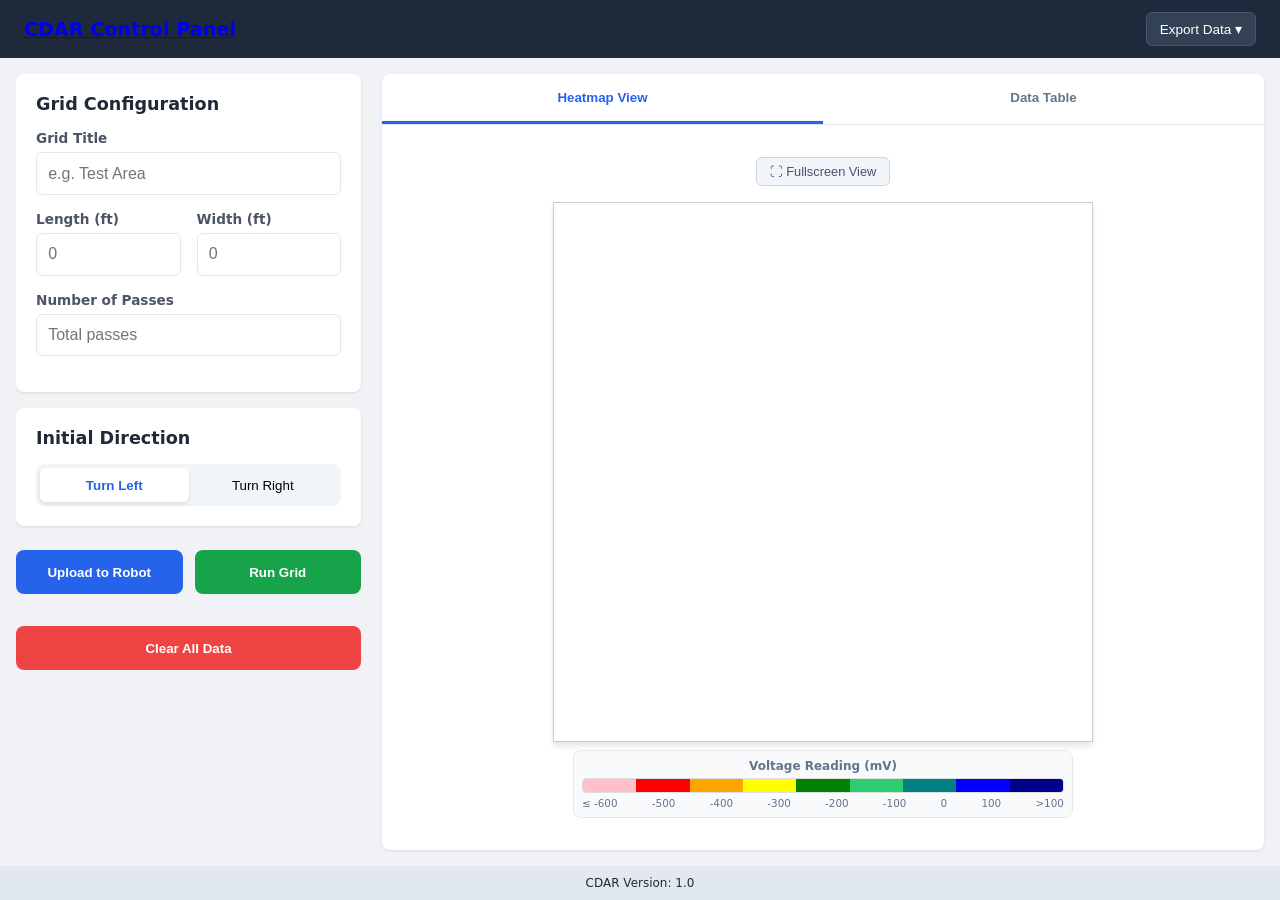
==== Brain_ESP32/data/index.html @ 39ade5ab "Add manual control interface and communication features - Created manual.html for manual control UI " ====
<!DOCTYPE html>
<html lang="en">
<head>
    <meta charset="UTF-8">
    <meta name="viewport" content="width=device-width, initial-scale=1.0">
    <title>CDAR Control Panel</title>
    <link rel="stylesheet" href="style.css">
</head>

<body>
    <header class="header">
        <div class="header-left">
            <a href="manual.html" class="nav-link" title="Switch to Manual Control">
                <h1>CDAR Control Panel</h1>
            </a>
        </div>
        <div class="header-right">
            <button class="export-trigger" id="export-menu-btn">Export Data &#9662;</button>
            <nav class="menu hidden" id="menu">
                <button id="export-csv">Download CSV</button>
                <button id="export-png">Download Heatmap (PNG)</button>
            </nav>  
        </div>
    </header>

    <main class="dashboard">
        <aside class="config-panel">
            <section class="box">
                <h3>Grid Configuration</h3>
                <div class="input-group">
                    <label for="grid-title">Grid Title</label>
                    <input type="text" id="grid-title" placeholder="e.g. Test Area">
                </div>
                <div class="input-row">
                    <div class="input-group">
                        <label for="length">Length (ft)</label>
                        <input type="number" id="length" placeholder="0">
                    </div>
                    <div class="input-group">
                        <label for="width">Width (ft)</label>
                        <input type="number" id="width" placeholder="0">
                    </div>
                </div>
                <div class="input-group">
                    <label for="passes">Number of Passes</label>
                    <input type="number" id="passes" placeholder="Total passes">
                </div>
            </section>

            <section class="box">
                <h3>Initial Direction</h3>
                <div class="toggle-group" id="turn-toggle">
                    <button type="button" class="toggle-btn active" data-value="left">Turn Left</button>
                    <button type="button" class="toggle-btn" data-value="right">Turn Right</button>
                </div>
            </section>

            <div class="action-buttons">
                <button id="upload-btn" class="btn-primary">Upload to Robot</button>
                <button id="run-btn" class="btn-success">Run Grid</button>
            </div>

            <div class="secondary-actions" style="margin-top: 1rem;">
                <button id="clear-data-btn" class="btn-danger">Clear All Data</button>
            </div>
        </aside>

        <section class="display-panel">
            <div class="display-tabs">
                <button id="show-heatmap" class="tab-btn active">Heatmap View</button>
                <button id="show-table" class="tab-btn">Data Table</button>
            </div>

            <div class="content-area">
                <div id="heatmap-view" class="view">
                    <div class="heatmap-container" id="heatmap-area">
                        <button id="fullscreen-btn" class="btn-secondary">⛶ Fullscreen View</button>
        
                        <canvas id="heatmapCanvas"></canvas>
        
                        <div class="heatmap-legend" id="heatmap-legend">
                            <div style="text-align: center; font-size: 0.75rem; margin-bottom: 5px; color: #64748b; font-weight: bold;">
                                Voltage Reading (mV)
                            </div>
                            <div id="legend-bar" style="display: flex; height: 15px; border-radius: 4px; overflow: hidden; border: 1px solid #ddd;"></div>
                            <div id="legend-labels" style="display: flex; justify-content: space-between; margin-top: 4px; font-size: 0.65rem; color: #64748b;"></div>
                        </div>
                    </div>
                </div>
                <div id="table-view" class="view hidden">
                    <div class="table-header-info">
                        <h4 id="display-grid-title">Current Grid: None</h4>
                    </div>
                    <div class="table-container">
                        <table id="data-table">
                            <thead>
                                <tr>
                                    <th>Point #</th>
                                    <th>X (ft)</th>
                                    <th>Y (ft)</th>
                                    <th>Reading</th>
                                    <th>Status</th>
                                </tr>
                            </thead>
                            <tbody id="table-body">
                                <tr>
                                    <td colspan="5" class="empty-msg">No data recorded. Press "Start" to begin tracking.</td>
                                </tr>
                            </tbody>
                        </table>
                    </div>
                </div>
            </div>
        </section>
    </main>

    <footer class="footer">
        <p>CDAR Version: 1.0</p>
    </footer>

    <script src="script.js"></script>
</body>
</html>
---- Brain_ESP32/data/style.css ----
:root {
    --bg: #f0f2f5;
    --card: #ffffff;
    --primary: #2563eb;
    --success: #16a34a;
    --danger: #ef4444;
    --text: #1f2937;
    --border: #e5e7eb;
    --header-bg: #1e293b;
}

* { 
    box-sizing: border-box; 
    margin: 0; 
    padding: 0; 
}

body {
    font-family: system-ui, -apple-system, sans-serif;
    background: var(--bg);
    color: var(--text);
    display: flex;
    flex-direction: column;
    min-height: 100vh;
}

/*Header & Footer------------------------------------------------------------- */
.header {
    background: var(--header-bg);
    color: white;
    padding: 0.75rem 1.5rem;
    display: flex;
    justify-content: space-between;
    align-items: center;
    position: sticky;
    top: 0;
    z-index: 1000;
}

.header h1 {
    font-size: 1.2rem;
}

.header-right {
    position: relative;
}

.export-trigger {
    background: #334155;
    color: white;
    border: 1px solid #475569;
    padding: 0.5rem 0.8rem;
    border-radius: 6px;
    font-size: 0.85rem;
    cursor: pointer;
}

.menu {
    position: absolute;
    top: 115%;
    right: 0;
    background: white;
    border-radius: 8px;
    box-shadow: 0 4px 12px rgba(0, 0, 0, 0.15);
    padding: 0.5rem;
    display: flex;
    flex-direction: column;
    gap: 0.4rem;
    z-index: 1001;
    width: 180px;
}

.menu button {
    background: #f8fafc;
    color: #1e293b;
    border: none;
    text-align: left;
    padding: 0.7rem;
    border-radius: 4px;
    cursor: pointer;
}

.menu button:hover {
    background: #e2e8f0;
}

.footer {
    padding: 0.6rem;
    text-align: center;
    font-size: 0.75rem;
    background: #e2e8f0;
    border-top: 1px solid var(--border);
}

/*Main Layout------------------------------------------------------- */
.dashboard {
    display: flex;
    flex-direction: column; /* Stacked by default */
    gap: 1rem;
    padding: 1rem;
    flex: 1;
}

.config-panel {
    display: flex;
    flex-direction: column;
    gap: 1rem;
    width: 100%;
}

.box {
    background: var(--card);
    padding: 1.25rem;
    border-radius: 8px;
    box-shadow: 0 1px 3px rgba(0, 0, 0, 0.1);
}

.box h3 {
    margin-bottom: 1rem;
    font-size: 1.1rem;
}

/*Inputs & Buttons------------------------------------------------------*/
.input-group { 
    margin-bottom: 1rem; 
    display: flex; 
    flex-direction: column;
}

.input-group label {
    font-size: 0.85rem;
    font-weight: 600;
    margin-bottom: 0.4rem;
    color: #4b5563;
}

.input-row { 
    display: grid; 
    grid-template-columns: 1fr 1fr; /* Side-by-side inputs */
    gap: 1rem; 
    width: 100%; 
}

input { 
    width: 100%; 
    padding: 0.7rem; 
    border: 1px solid var(--border); 
    border-radius: 6px; 
    font-size: 1rem;
}

.toggle-group {
    display: flex;
    background: #f1f5f9;
    padding: 4px;
    border-radius: 8px;
}

.toggle-btn {
    flex: 1;
    padding: 0.6rem;
    border: none;
    cursor: pointer;
    background: transparent;
    border-radius: 6px;
    transition: all 0.2s;
}

.toggle-btn.active {
    background: white;
    box-shadow: 0 2px 4px rgba(0, 0, 0, 0.1);
    font-weight: bold;
    color: var(--primary);
}

.action-buttons {
    display: grid;
    grid-template-columns: 1fr 1fr;
    gap: 0.75rem;
    margin-top: 0.5rem;
}

.btn-primary, .btn-success, .btn-danger {
    padding: 0.9rem;
    border-radius: 8px;
    border: none;
    font-weight: bold;
    cursor: pointer;
    color: white;
    transition: opacity 0.2s;
}

.btn-primary { background-color: var(--primary); }
.btn-success { background-color: var(--success); }
.btn-danger { background-color: var(--danger); width: 100%; }

.btn-primary:hover, .btn-success:hover, .btn-danger:hover {
    opacity: 0.9;
}

/*Visualization Area-----------------------------------------------------------*/
.display-panel {
    background: var(--card);
    border-radius: 8px;
    display: flex;
    flex-direction: column;
    min-height: 400px;
    box-shadow: 0 1px 3px rgba(0, 0, 0, 0.1);
}

.display-tabs { 
    border-bottom: 1px solid var(--border); 
    display: flex; 
}

.tab-btn { 
    flex: 1;
    padding: 1rem; 
    border: none; 
    background: none; 
    cursor: pointer; 
    border-bottom: 3px solid transparent; 
    font-weight: 600;
    color: #64748b;
}

.tab-btn.active { 
    border-bottom-color: var(--primary); 
    color: var(--primary); 
}

.content-area { 
    flex: 1; 
    padding: 1rem;
}

.view { width: 100%; height: 100%; }
.hidden { display: none !important; }

/*Table & Heatmap--------------------------------------------------------*/
.table-container {
    width: 100%;
    overflow-x: auto;
}

table {
    width: 100%;
    border-collapse: collapse;
    min-width: 400px;
}

th, td {
    padding: 0.8rem;
    text-align: left;
    border-bottom: 1px solid var(--border);
}

th {
    background: #f8fafc;
    font-size: 0.75rem;
    text-transform: uppercase;
    color: #64748b;
}

.status-pill {
    padding: 2px 8px;
    border-radius: 10px;
    font-size: 0.7rem;
    text-transform: capitalize;
}

.status-success { background: #dcfce7; color: #166534; }

.heatmap-container {
    display: flex;
    flex-direction: column;
    align-items: center;
    gap: 0.5rem;
    height: 100%;
    justify-content: center;
}

#heatmapCanvas {
    border: 1px solid #ccc;
    background: white;
    box-shadow: 0 4px 6px rgba(0, 0, 0, 0.1);
    max-height: 60vh;
    width: auto;
    aspect-ratio: 1 / 1;
}

.heatmap-legend {
    padding: 8px;
    width: 100%;
    max-width: 500px;
    background: #f8fafc;
    border-radius: 8px;
    border: 1px solid var(--border);
}

/* Fullscreen Button Style */
.btn-secondary {
    background: #f1f5f9;
    color: #475569;
    border: 1px solid #cbd5e1;
    padding: 0.4rem 0.8rem;
    border-radius: 6px;
    font-size: 0.8rem;
    cursor: pointer;
    margin-bottom: 0.5rem;
    transition: all 0.2s;
}

.btn-secondary:hover {
    background: #e2e8f0;
    color: var(--primary);
}

/* Adjustments when in Fullscreen Mode */
#heatmap-area:fullscreen {
    background: white;
    display: flex;
    flex-direction: column;
    align-items: center;
    justify-content: center;
    padding: 2rem;
}

#heatmap-area:fullscreen #heatmapCanvas {
    max-height: 85vh; /* Larger view when fullscreen */
}

#heatmap-area:fullscreen .btn-secondary {
    position: absolute;
    top: 20px;
    right: 20px;
}
@media (max-width: 600px) {
    #legend-labels span{
        font-size: 0.6rem;
    }
}

/*Error Shake Animation---------------------------------------------------------------------*/
input.error-shake {
    border: 2px solid var(--danger) !important;
}

@keyframes shake {
    0%, 100% { transform: translateX(0); }
    20%, 60% { transform: translateX(-8px); }
    40%, 80% { transform: translateX(8px); }
}

.error-shake {
    animation: shake 0.3s cubic-bezier(.36, .07, .19, .97) both;
}

/*D-Pad Styling--------------------------------------------------------------------------------*/
.d-pad-container {
    display: grid;
    /* Define a 3x3 grid layout */
    grid-template-areas:
        ". up ."
        "left stop right"
        ". down .";
    gap: 10px;
    justify-content: center;
    align-items: center;
    margin-bottom: 2rem;
}

/* Assign buttons to grid areas */
#btn-up    { grid-area: up; }
#btn-left  { grid-area: left; }
#btn-stop  { grid-area: stop; }
#btn-right { grid-area: right; }
#btn-down  { grid-area: down; }

.d-btn {
    width: 70px;
    height: 70px;
    border: 2px solid var(--border);
    background: #f8fafc;
    border-radius: 12px;
    font-size: 1.5rem;
    cursor: pointer;
    color: var(--text);
    transition: all 0.1s;
    display: flex;
    justify-content: center;
    align-items: center;
    box-shadow: 0 2px 0 #cbd5e1;
}

.d-btn:active, .d-btn.active-press {
    transform: translateY(2px);
    box-shadow: none;
    background: var(--primary);
    color: white;
    border-color: var(--primary);
}

.stop-btn {
    width: 100%;
    min-width: 80px;
    background: #fee2e2;
    color: var(--danger);
    font-size: 1rem;
    font-weight: bold;
    border-color: #fca5a5;
    box-shadow: 0 2px 0 #fca5a5;
}

.stop-btn:active, .stop-btn.active-press {
    background: var(--danger);
    color: white;
    border-color: var(--danger);
}

/*Speed Slider Style*/
.speed-control
{
    margin: 1.5rem auto;
    display: flex;
    flex-direction: column;
    align-items: center;
    gap: 0.5rem;
    max-width: 250px;
}

.speed-control label
{
    font-weight: 600;
    color: var(--text);
    font-size: 1.1rem;
}

.speed-control input[type="range"]
{
    width: 100%;
    cursor: pointer;
    accent-color: var(--primary);
}

/*Desktop Layout (801px and up)----------------------------------------------------------------*/
@media (min-width: 801px) {
    .dashboard {
        display: grid;
        grid-template-columns: 350px 1fr;
        height: calc(100vh - 110px); /* Fill screen height */
        overflow: hidden;
    }

    .config-panel {
        overflow-y: auto;
        padding-right: 5px;
    }

    .display-panel {
        overflow: hidden;
    }
    
    .content-area {
        overflow-y: auto;
    }
}
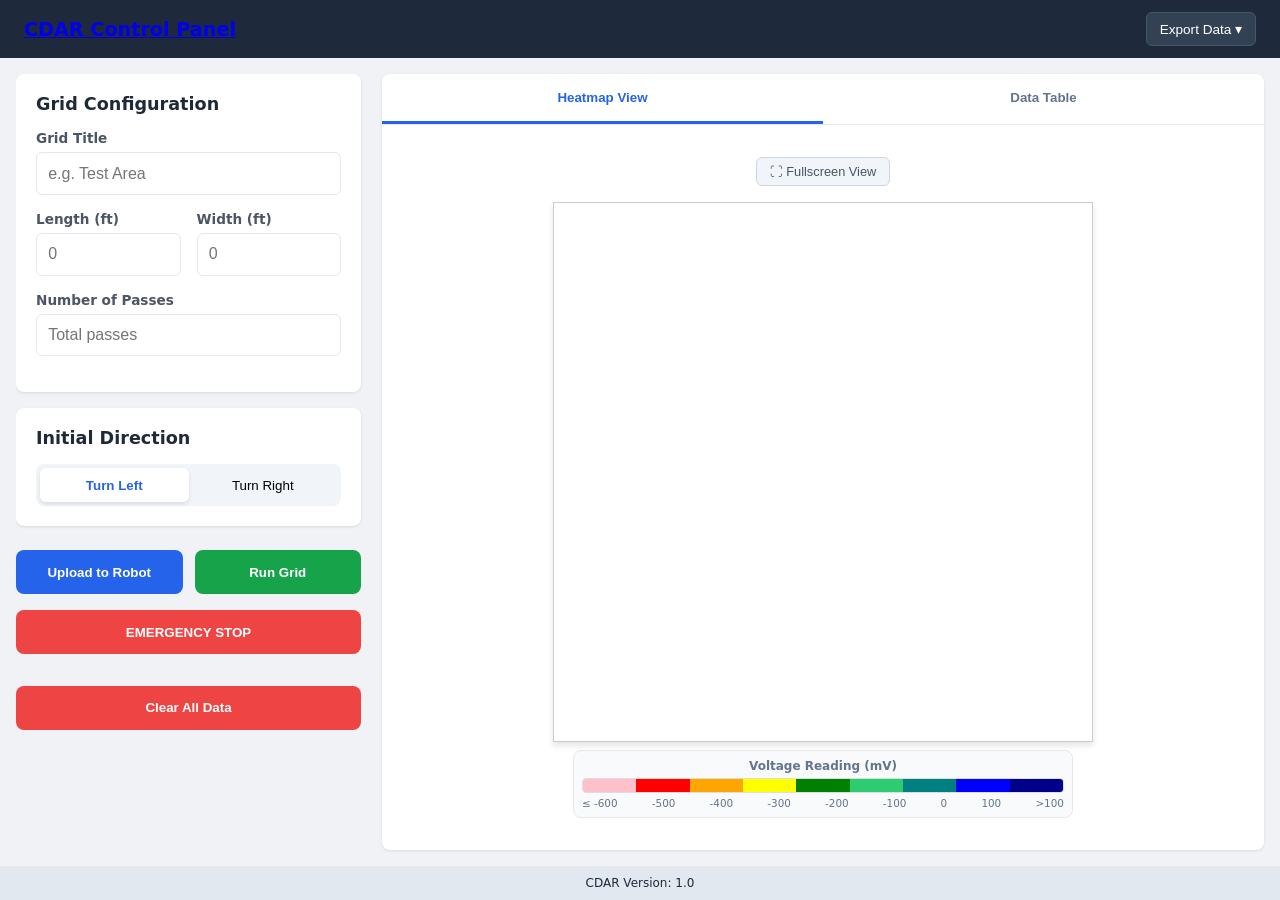
==== commit 7dd8c770: "Implement emergency stop button and associated functionality; adjust PID tuning and motor parameters" ====
--- a/Brain_ESP32/data/index.html
+++ b/Brain_ESP32/data/index.html
@@ -59,6 +59,7 @@
                 <button id="upload-btn" class="btn-primary">Upload to Robot</button>
                 <button id="run-btn" class="btn-success">Run Grid</button>
             </div>
+            <button id="kill-btn" class="btn-danger" stlye="margin-top: 0.75rem; width: 100%; font-size: 1.2rem; padding: 1rem; font-weight: 900; letter-spacing: 1px;">EMERGENCY STOP</button>
 
             <div class="secondary-actions" style="margin-top: 1rem;">
                 <button id="clear-data-btn" class="btn-danger">Clear All Data</button>
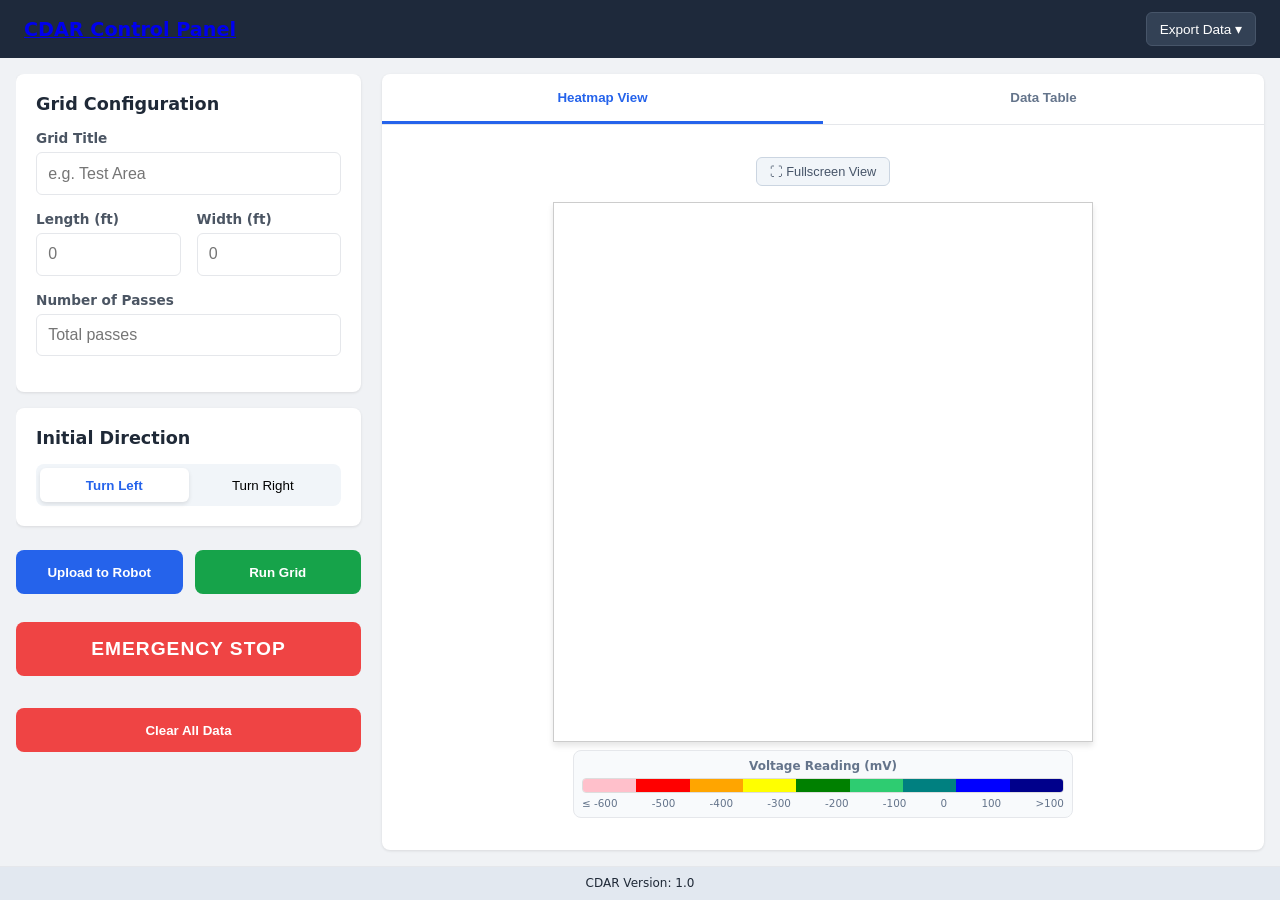
==== commit 9aa56679: "Fix emergency stop button style, update movement command logic, and enhance PID tuning parameters" ====
--- a/Brain_ESP32/data/index.html
+++ b/Brain_ESP32/data/index.html
@@ -59,7 +59,7 @@
                 <button id="upload-btn" class="btn-primary">Upload to Robot</button>
                 <button id="run-btn" class="btn-success">Run Grid</button>
             </div>
-            <button id="kill-btn" class="btn-danger" stlye="margin-top: 0.75rem; width: 100%; font-size: 1.2rem; padding: 1rem; font-weight: 900; letter-spacing: 1px;">EMERGENCY STOP</button>
+            <button id="kill-btn" class="btn-danger" style="margin-top: 0.75rem; width: 100%; font-size: 1.2rem; padding: 1rem; font-weight: 900; letter-spacing: 1px;">EMERGENCY STOP</button>
 
             <div class="secondary-actions" style="margin-top: 1rem;">
                 <button id="clear-data-btn" class="btn-danger">Clear All Data</button>
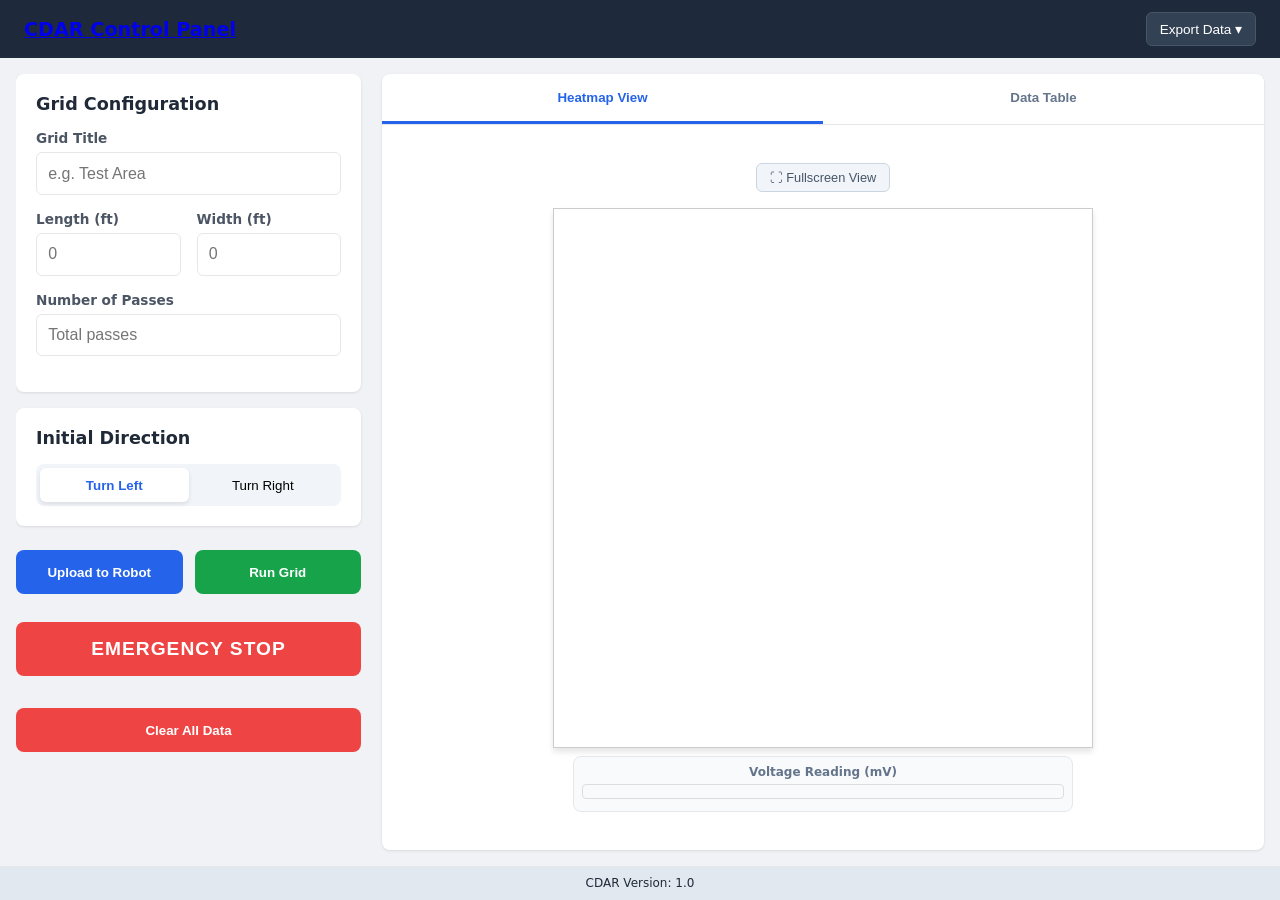
==== commit 4c5293b7: "feat: Implement electrode sensor and voltage reading functionality - Added ADS1220 SPI interface for" ====
--- a/Brain_ESP32/data/index.html
+++ b/Brain_ESP32/data/index.html
@@ -96,16 +96,15 @@
                         <table id="data-table">
                             <thead>
                                 <tr>
-                                    <th>Point #</th>
-                                    <th>X (ft)</th>
-                                    <th>Y (ft)</th>
+                                    <th>Pass</th>
+                                    <th>Sample</th>
                                     <th>Reading</th>
-                                    <th>Status</th>
+                                    <th>ASTM Assesment</th>
                                 </tr>
                             </thead>
                             <tbody id="table-body">
                                 <tr>
-                                    <td colspan="5" class="empty-msg">No data recorded. Press "Start" to begin tracking.</td>
+                                    <td colspan="4" class="empty-msg">No data recorded. Press "Start" to begin tracking.</td>
                                 </tr>
                             </tbody>
                         </table>
@@ -119,6 +118,7 @@
         <p>CDAR Version: 1.0</p>
     </footer>
 
+    <script src="contour_mapping.js"></script>
     <script src="script.js"></script>
 </body>
 </html>
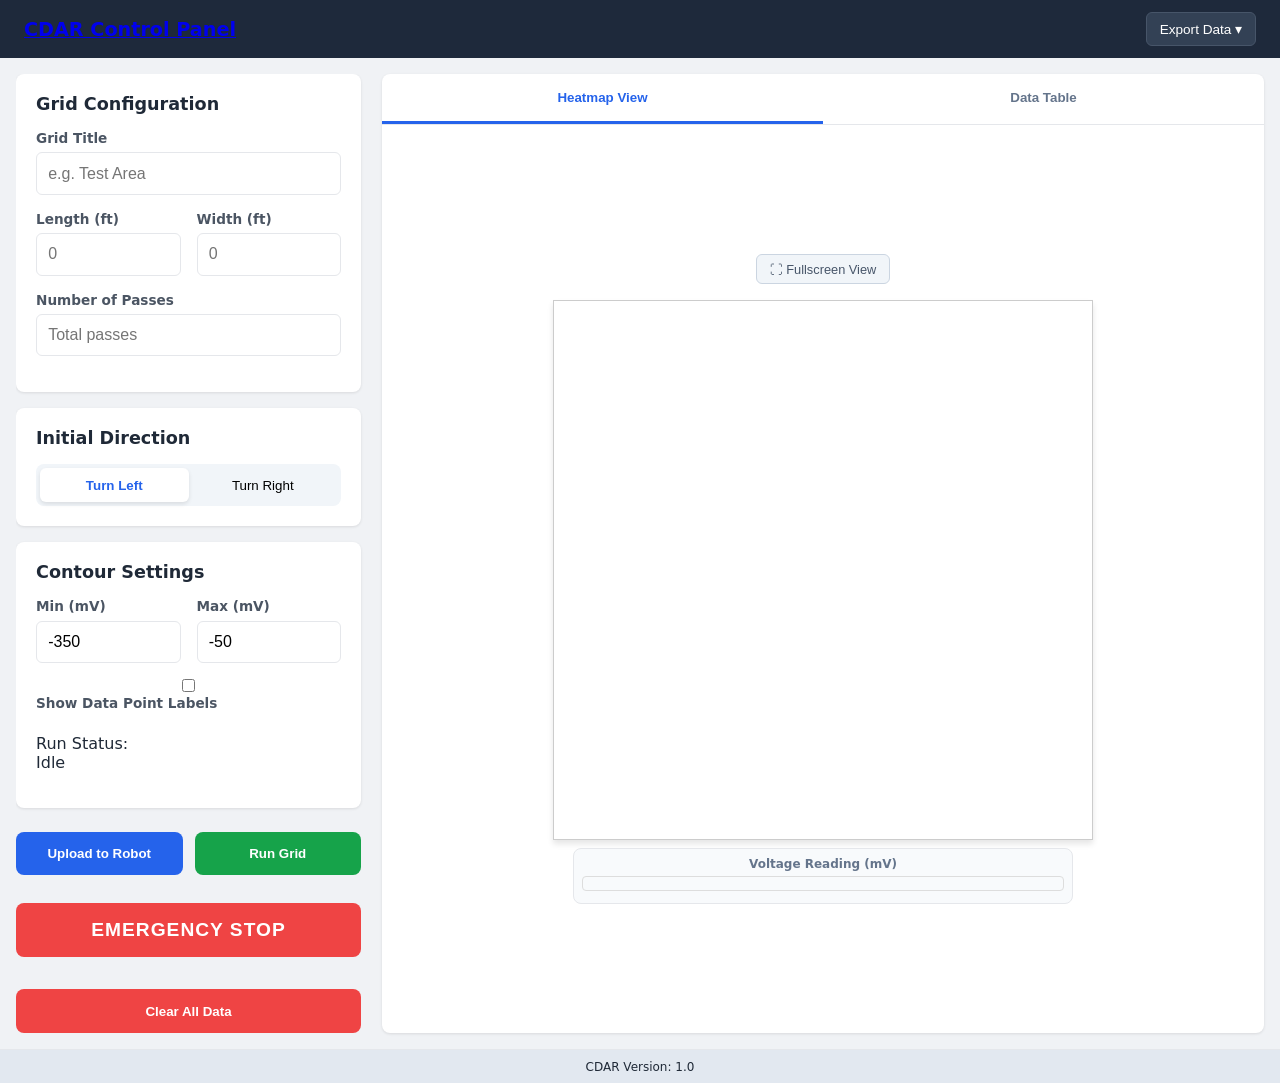
==== commit 176b6527: "Bug fixes/typos in contour mapping JS, index, and web_server.cpp. Reset current_sample_count and loa" ====
--- a/Brain_ESP32/data/index.html
+++ b/Brain_ESP32/data/index.html
@@ -52,6 +52,30 @@
                 <div class="toggle-group" id="turn-toggle">
                     <button type="button" class="toggle-btn active" data-value="left">Turn Left</button>
                     <button type="button" class="toggle-btn" data-value="right">Turn Right</button>
+                </div>
+            </section>
+
+            <section class="box">
+                <h3>Contour Settings</h3>
+                <div class="input-row">
+                    <div class="input-group">
+                        <label for="contour-min">Min (mV)</label>
+                        <input type="number" id="contour-min" value="-350">
+                    </div>
+                    <div class="input-group">
+                        <label for="contour-max">Max (mV)</label>
+                        <input type="number" id="contour-max" value="-50">
+                    </div>
+                </div>
+                <div class="input-group">
+                    <label>
+                        <input type="checkbox" id="show-data-pts">
+                        Show Data Point Labels
+                    </label>
+                </div>
+                <div class="input-group">
+                    <span>Run Status: </span>
+                    <span id="run-status">Idle</span>
                 </div>
             </section>
 
